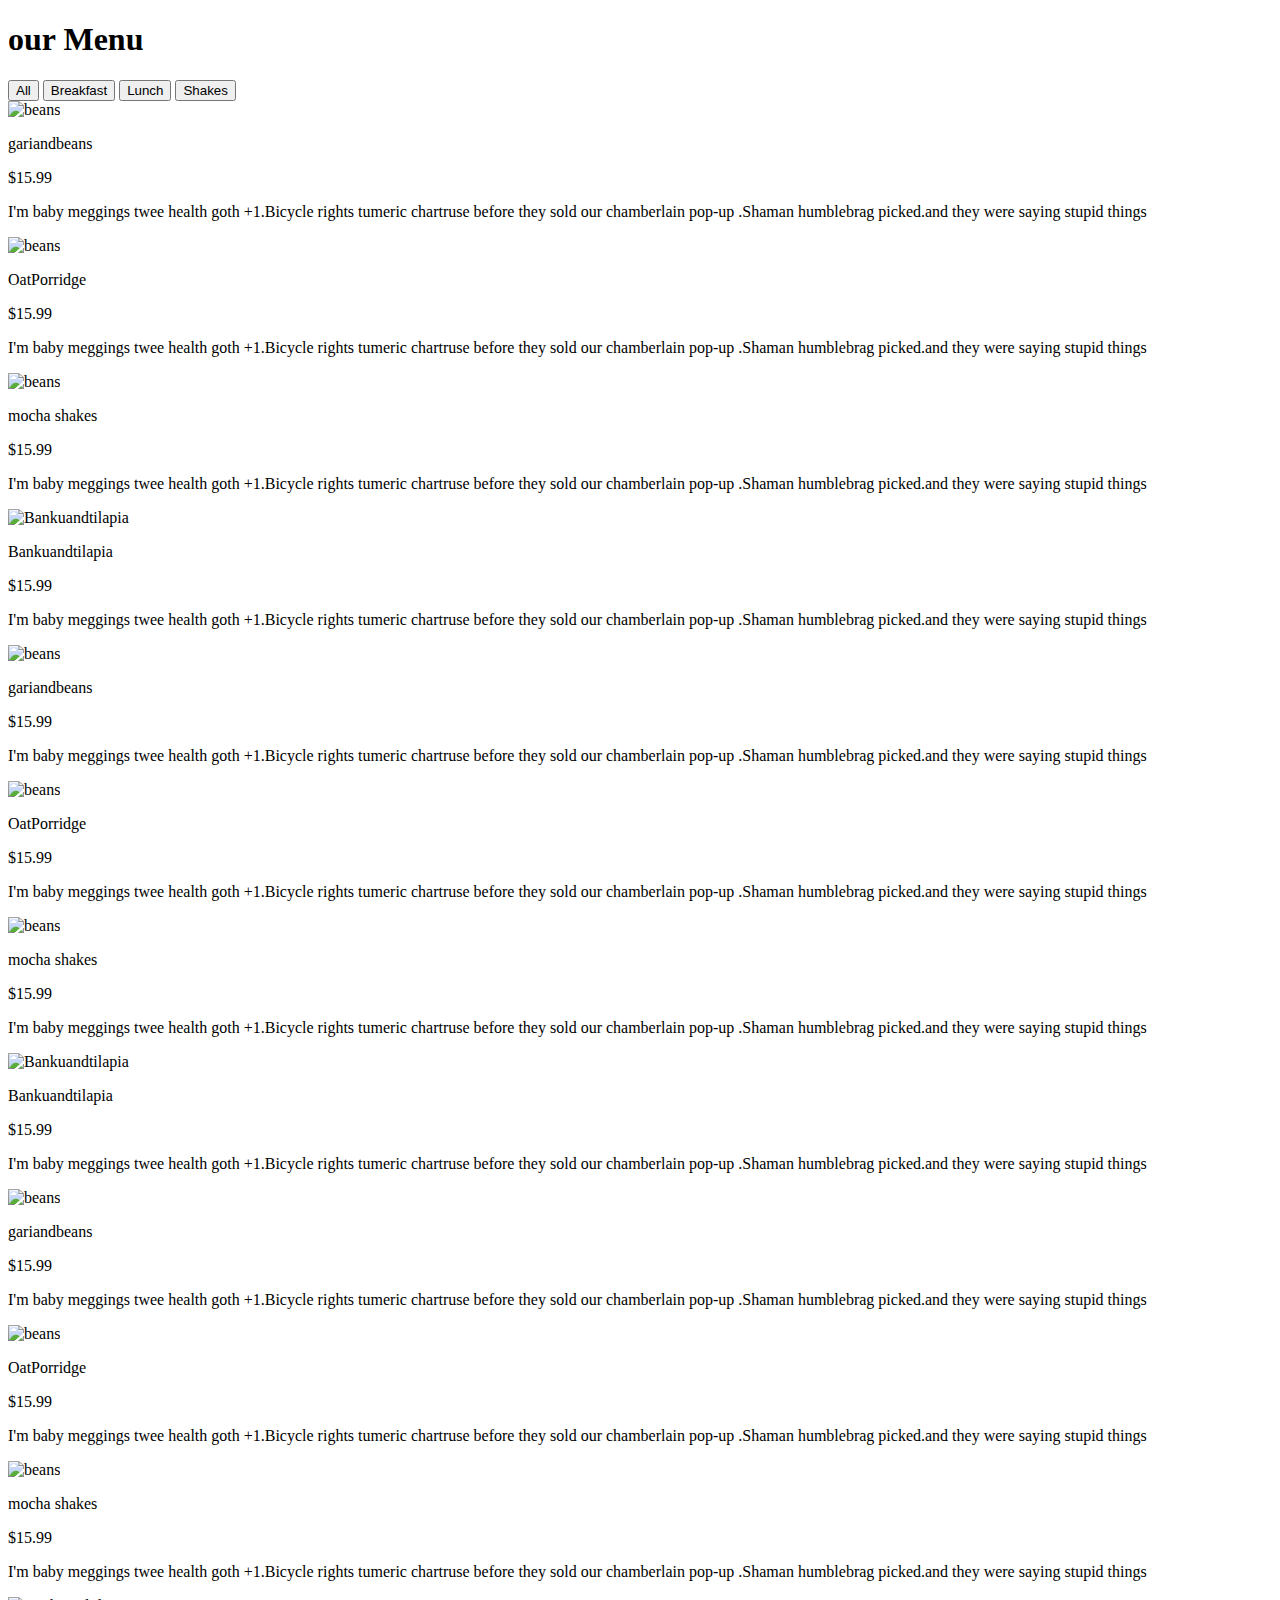
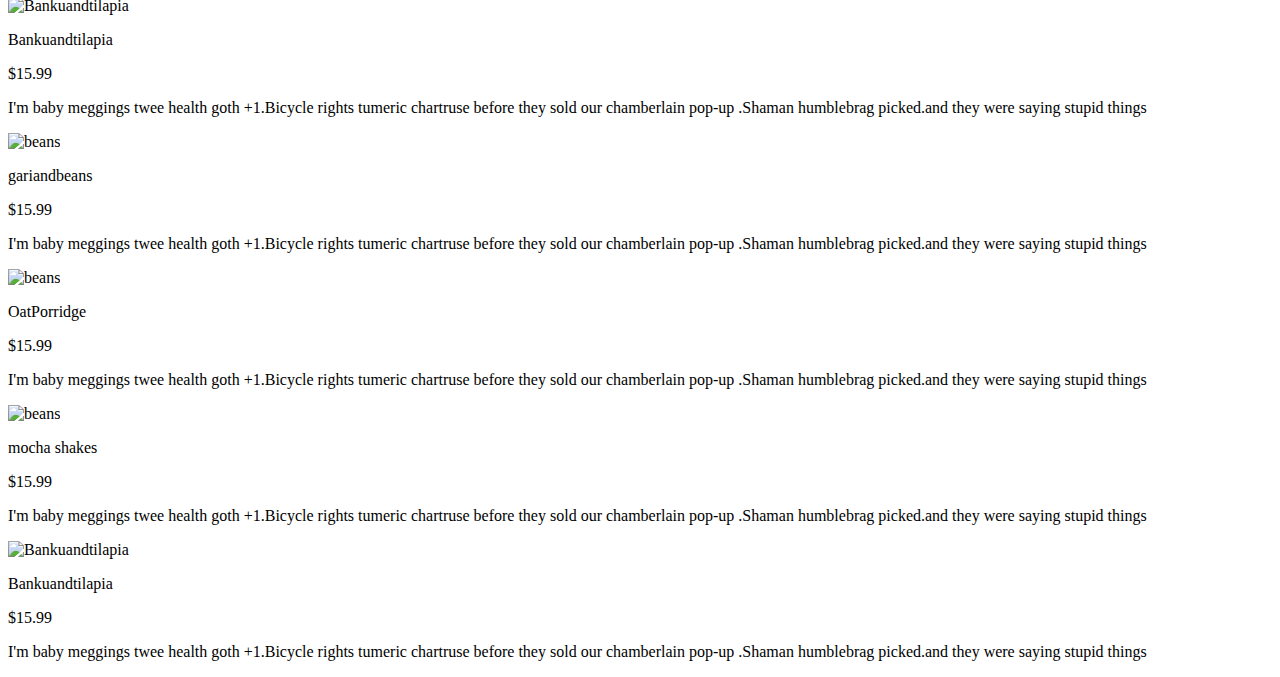
==== menu.html @ 8329db0d "Create menu.html" ====
<!DOCTYPE html>
<html lang="en">
<head>
  <meta charset="UTF-8">
  <meta name="viewport" content="width=device-width, initial-scale=1.0">
  <title>Menu</title>
  <link rel="stylesheet" href="menustyle.css">
  <link rel="stylesheet" href="responsivemenu.css">
</head>
<body>
  <header id="header" class="title center">
    <h1>our Menu</h1>
    <div class="underline center"></div>
    <div class="options">
      <button class="btn all" id="all">All</button>
      <button class="btn breakfast" id="breakfast">Breakfast</button>
      <button class="btn lunch" id="lunch">Lunch</button>
      <button class="btn shakes" id="shakes">Shakes</button>
    </div>
  </header>
  <div class="main-container">
  
    
    <!-- items container  -->
    <section class="items-container">
      <!-- food items -->
      
      <div class="food-item lunch all">
        <div class="food-image">
          <img src="gariandbeans.jpg" alt="beans">
        </div> 

        <div class="description">
          <div class="description-header">
            <p class="food-name">gariandbeans</p>
            <span class="food-price">$15.99</span>
          </div>
          <p class="food-comments">
            I'm baby meggings twee health goth +1.Bicycle rights tumeric 
            chartruse before they sold our chamberlain pop-up .Shaman 
            humblebrag picked.and they were saying stupid things
          </p>
        </div>
      </div> 
      <div class="food-item breakfast all">
        <div class="food-image">
          <img src="OatPorridge.jpg" alt="beans">
        </div> 

        <div class="description">
          <div class="description-header">
            <p class="food-name">OatPorridge</p>
            <span class="food-price">$15.99</span>
          </div>
          <p class="food-comments">
            I'm baby meggings twee health goth +1.Bicycle rights tumeric 
            chartruse before they sold our chamberlain pop-up .Shaman 
            humblebrag picked.and they were saying stupid things
          </p>
        </div>
      </div> 
      <div class="food-item shakes all">
        <div class="food-image">
          <img src="MochaMilkShake.jpg" alt="beans">
        </div> 

        <div class="description">
          <div class="description-header">
            <p class="food-name">mocha shakes</p>
            <span class="food-price">$15.99</span>
          </div>
          <p class="food-comments">
            I'm baby meggings twee health goth +1.Bicycle rights tumeric 
            chartruse before they sold our chamberlain pop-up .Shaman 
            humblebrag picked.and they were saying stupid things
          </p>
        </div>
      </div> 
      <div class="food-item lunch all">
        <div class="food-image">
          <img src="Bankuandtilapia.jpg" alt="Bankuandtilapia">
        </div> 

        <div class="description">
          <div class="description-header">
            <p class="food-name">Bankuandtilapia</p>
            <span class="food-price">$15.99</span>
          </div>
          <p class="food-comments">
            I'm baby meggings twee health goth +1.Bicycle rights tumeric 
            chartruse before they sold our chamberlain pop-up .Shaman 
            humblebrag picked.and they were saying stupid things
          </p>
        </div>
      </div> 
      <div class="food-item lunch all">
        <div class="food-image">
          <img src="gariandbeans.jpg" alt="beans">
        </div> 

        <div class="description">
          <div class="description-header">
            <p class="food-name">gariandbeans</p>
            <span class="food-price">$15.99</span>
          </div>
          <p class="food-comments">
            I'm baby meggings twee health goth +1.Bicycle rights tumeric 
            chartruse before they sold our chamberlain pop-up .Shaman 
            humblebrag picked.and they were saying stupid things
          </p>
        </div>
      </div> 
      <div class="food-item breakfast all">
        <div class="food-image">
          <img src="OatPorridge.jpg" alt="beans">
        </div> 

        <div class="description">
          <div class="description-header">
            <p class="food-name">OatPorridge</p>
            <span class="food-price">$15.99</span>
          </div>
          <p class="food-comments">
            I'm baby meggings twee health goth +1.Bicycle rights tumeric 
            chartruse before they sold our chamberlain pop-up .Shaman 
            humblebrag picked.and they were saying stupid things
          </p>
        </div>
      </div> 
      <div class="food-item shakes all">
        <div class="food-image">
          <img src="MochaMilkShake.jpg" alt="beans">
        </div> 

        <div class="description">
          <div class="description-header">
            <p class="food-name">mocha shakes</p>
            <span class="food-price">$15.99</span>
          </div>
          <p class="food-comments">
            I'm baby meggings twee health goth +1.Bicycle rights tumeric 
            chartruse before they sold our chamberlain pop-up .Shaman 
            humblebrag picked.and they were saying stupid things
          </p>
        </div>
      </div> 
      <div class="food-item lunch all">
        <div class="food-image">
          <img src="Bankuandtilapia.jpg" alt="Bankuandtilapia">
        </div> 

        <div class="description">
          <div class="description-header">
            <p class="food-name">Bankuandtilapia</p>
            <span class="food-price">$15.99</span>
          </div>
          <p class="food-comments">
            I'm baby meggings twee health goth +1.Bicycle rights tumeric 
            chartruse before they sold our chamberlain pop-up .Shaman 
            humblebrag picked.and they were saying stupid things
          </p>
        </div>
      </div> 
      <div class="food-item lunch all">
        <div class="food-image">
          <img src="gariandbeans.jpg" alt="beans">
        </div> 

        <div class="description">
          <div class="description-header">
            <p class="food-name">gariandbeans</p>
            <span class="food-price">$15.99</span>
          </div>
          <p class="food-comments">
            I'm baby meggings twee health goth +1.Bicycle rights tumeric 
            chartruse before they sold our chamberlain pop-up .Shaman 
            humblebrag picked.and they were saying stupid things
          </p>
        </div>
      </div> 
      <div class="food-item breakfast all">
        <div class="food-image">
          <img src="OatPorridge.jpg" alt="beans">
        </div> 

        <div class="description">
          <div class="description-header">
            <p class="food-name">OatPorridge</p>
            <span class="food-price">$15.99</span>
          </div>
          <p class="food-comments">
            I'm baby meggings twee health goth +1.Bicycle rights tumeric 
            chartruse before they sold our chamberlain pop-up .Shaman 
            humblebrag picked.and they were saying stupid things
          </p>
        </div>
      </div> 
      <div class="food-item shakes all">
        <div class="food-image">
          <img src="MochaMilkShake.jpg" alt="beans">
        </div> 

        <div class="description">
          <div class="description-header">
            <p class="food-name">mocha shakes</p>
            <span class="food-price">$15.99</span>
          </div>
          <p class="food-comments">
            I'm baby meggings twee health goth +1.Bicycle rights tumeric 
            chartruse before they sold our chamberlain pop-up .Shaman 
            humblebrag picked.and they were saying stupid things
          </p>
        </div>
      </div> 
      <div class="food-item lunch all">
        <div class="food-image">
          <img src="Bankuandtilapia.jpg" alt="Bankuandtilapia">
        </div> 

        <div class="description">
          <div class="description-header">
            <p class="food-name">Bankuandtilapia</p>
            <span class="food-price">$15.99</span>
          </div>
          <p class="food-comments">
            I'm baby meggings twee health goth +1.Bicycle rights tumeric 
            chartruse before they sold our chamberlain pop-up .Shaman 
            humblebrag picked.and they were saying stupid things
          </p>
        </div>
      </div> 
      <div class="food-item lunch all">
        <div class="food-image">
          <img src="gariandbeans.jpg" alt="beans">
        </div> 

        <div class="description">
          <div class="description-header">
            <p class="food-name">gariandbeans</p>
            <span class="food-price">$15.99</span>
          </div>
          <p class="food-comments">
            I'm baby meggings twee health goth +1.Bicycle rights tumeric 
            chartruse before they sold our chamberlain pop-up .Shaman 
            humblebrag picked.and they were saying stupid things
          </p>
        </div>
      </div> 
      <div class="food-item breakfast all">
        <div class="food-image">
          <img src="OatPorridge.jpg" alt="beans">
        </div> 

        <div class="description">
          <div class="description-header">
            <p class="food-name">OatPorridge</p>
            <span class="food-price">$15.99</span>
          </div>
          <p class="food-comments">
            I'm baby meggings twee health goth +1.Bicycle rights tumeric 
            chartruse before they sold our chamberlain pop-up .Shaman 
            humblebrag picked.and they were saying stupid things
          </p>
        </div>
      </div> 
      <div class="food-item shakes all">
        <div class="food-image">
          <img src="MochaMilkShake.jpg" alt="beans">
        </div> 

        <div class="description">
          <div class="description-header">
            <p class="food-name">mocha shakes</p>
            <span class="food-price">$15.99</span>
          </div>
          <p class="food-comments">
            I'm baby meggings twee health goth +1.Bicycle rights tumeric 
            chartruse before they sold our chamberlain pop-up .Shaman 
            humblebrag picked.and they were saying stupid things
          </p>
        </div>
      </div> 
      <div class="food-item lunch all">
        <div class="food-image">
          <img src="Bankuandtilapia.jpg" alt="Bankuandtilapia">
        </div> 

        <div class="description">
          <div class="description-header">
            <p class="food-name">Bankuandtilapia</p>
            <span class="food-price">$15.99</span>
          </div>
          <p class="food-comments">
            I'm baby meggings twee health goth +1.Bicycle rights tumeric 
            chartruse before they sold our chamberlain pop-up .Shaman 
            humblebrag picked.and they were saying stupid things
          </p>
        </div>
      </div> 
    </section>
  </div>
</body>
<script src="app.js"></script>
</html>
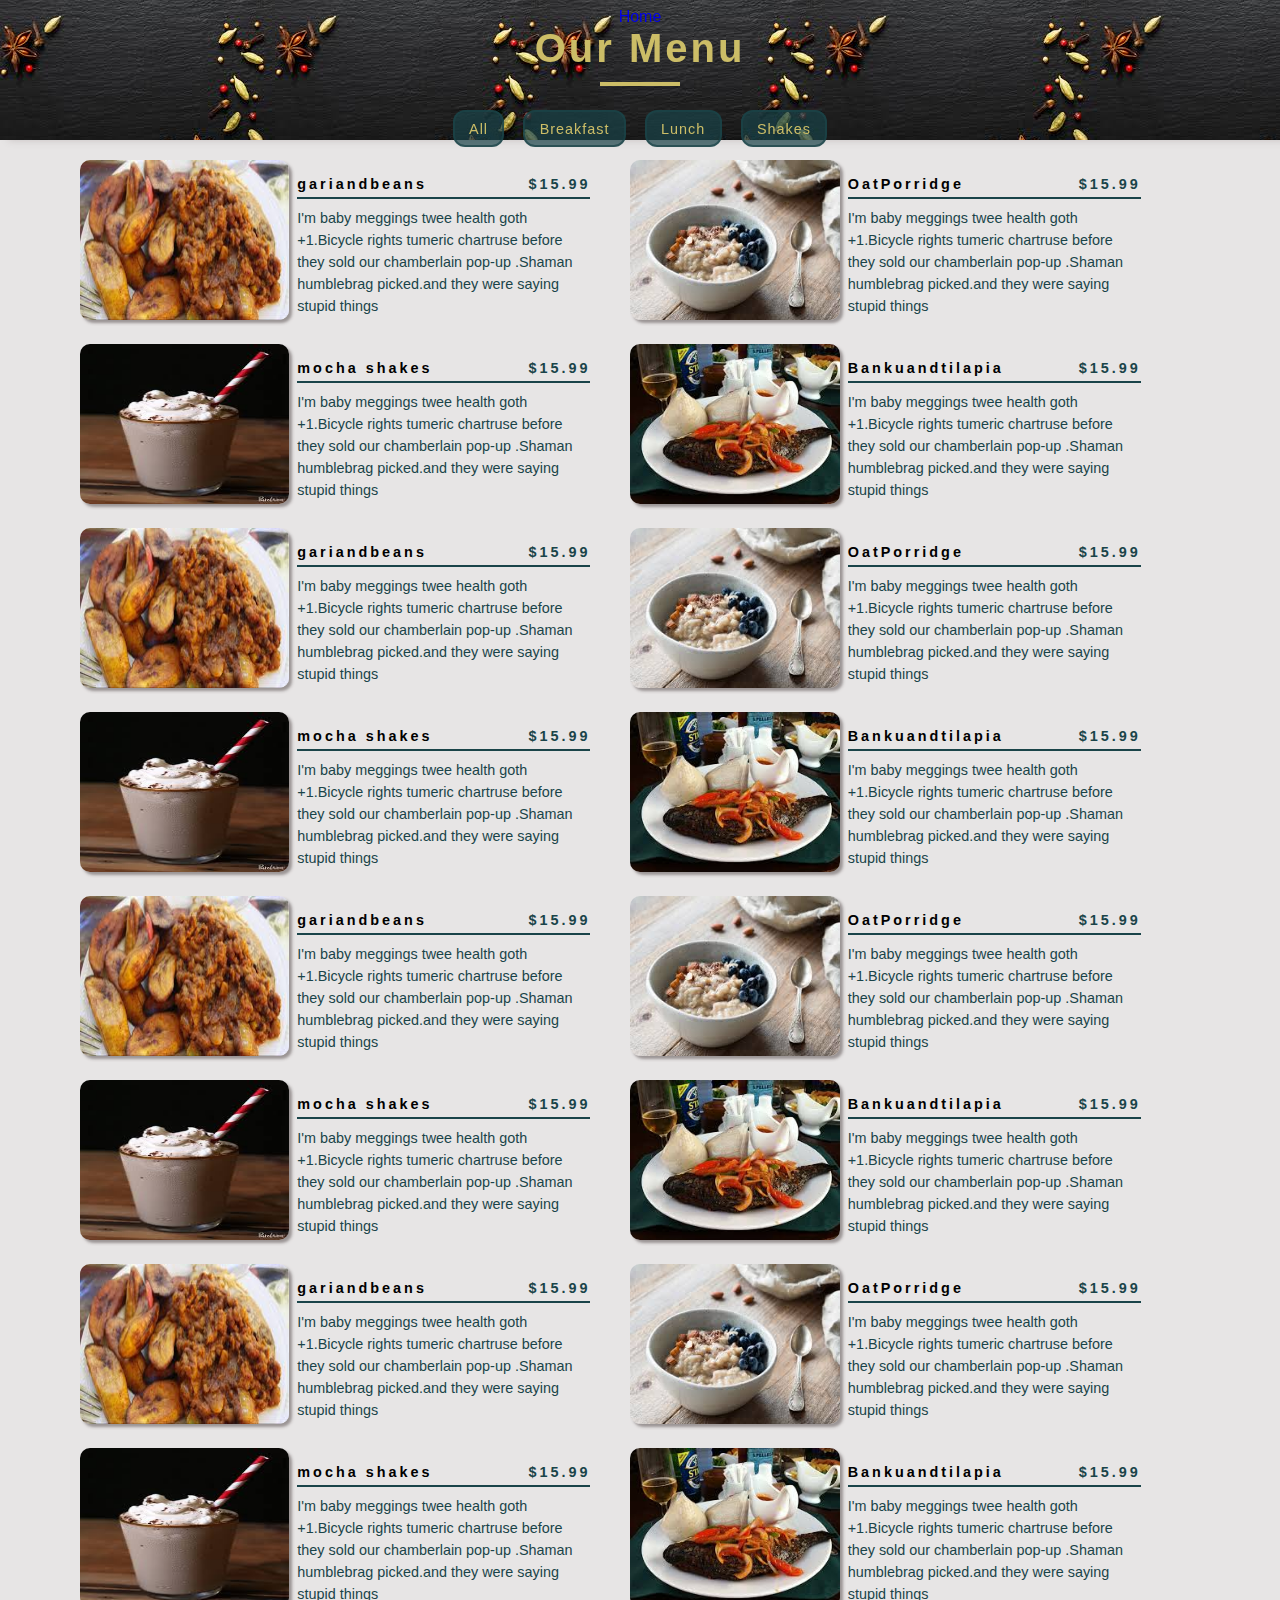
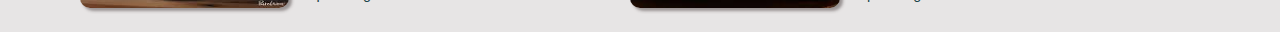
==== commit d0b62a96: "Update menu.html" ====
--- a/menu.html
+++ b/menu.html
@@ -9,6 +9,7 @@
 </head>
 <body>
   <header id="header" class="title center">
+    <a href="index.html">Home</a>
     <h1>our Menu</h1>
     <div class="underline center"></div>
     <div class="options">
--- a/menustyle.css
+++ b/menustyle.css
@@ -0,0 +1,164 @@
+
+
+
+* {
+  padding: 0;
+  margin: 0;
+  box-sizing: border-box;
+  text-decoration: none;
+  
+}
+.main-container {
+  margin-top: 140px;
+  width: 100%;
+  padding-top: 20px;
+  background: rgba(228, 225, 225, 0.87);
+
+  min-height: calc(100vh - 100px);
+}
+/* header  */
+header {
+  padding-top: .5rem;
+  /* background: rgb(247, 238, 238); */
+  /* background-image: url(../../backfood1.jpg); */
+  width: 100%;
+  position: fixed;
+  top: 0;
+  text-align: center;
+  font-family: Arial, Helvetica, sans-serif;
+  font-size: 1rem;
+  text-transform: capitalize;
+  height: 140px;
+  box-shadow: 8px 0px 8px rgb(199, 193, 193);
+}
+#header {
+  background: url(backfood3.jpg);  
+}
+header h1 {
+  letter-spacing: 3px;
+  color:  rgb(204, 189, 103);
+  font-size: 2.5rem;
+}
+/* .under {
+    margin: .7em auto 0;
+    height: 4px;
+    width: 80px;
+    background-color: rgb(209, 186, 55);
+} */
+header .underline {
+  margin: .7em auto 0;
+  height: 4px;
+  width: 80px;
+  /* background-color:#1a4449; */
+  background-color:  rgb(204, 189, 103);
+}
+/* dummy */
+/* .class {
+  background: #ffffff;
+  width: 90%;
+  margin:12rem auto ;
+  box-shadow: 5px 5px 5px rgb(107, 110, 112),
+              -5px -5px 5px rgb(107, 110, 112);
+  line-height: 22px;
+  padding: .5rem;
+  color: rgb(107, 110, 112);
+  font-family: Georgia, 'Times New Roman', Times, serif;
+} */
+
+
+/* options buttons  */
+.options {
+  text-align: center;
+  width: 500px;
+  margin: 1.5rem auto 0;
+}
+.btn {
+  /* color: rgb(209, 186, 55); */
+  background: #1a4449b2;
+
+  color: #e7edee;
+  color:  rgb(204, 189, 103);
+  font-size: .9em;
+  border: 2px solid #1a4449b6;
+  border-radius: 12px;
+  padding: .6em 1em;
+  margin: 0 .5em;
+  letter-spacing: 1px;
+  cursor: pointer;
+  transition: background 300ms, color 300ms;
+}
+.btn:hover {
+  background: #1a4449;
+  color:  rgb(197, 173, 38);
+}
+/*section: items container  */
+.items-container {
+  width: 80%;
+  margin: auto;
+  display: flex;
+  flex-wrap: wrap;
+}
+
+/* food items  */
+.food-item {
+  display: flex;
+  height: 170px;
+  width: 50%;
+  margin-bottom: 1rem;
+ 
+  /* padding-right: .5em; */
+}
+
+/* .show-height {
+  transition: 2s;
+
+  height: 170px;
+
+} */
+.black {
+  color: white;
+  background: black;
+  padding: .5rem 1rem;
+  border-radius: 10px;
+}
+ .food-image {
+  cursor: pointer;
+  height: 160px;
+  flex: 1;
+  border-radius: 10px;
+  box-shadow: 3px 3px 3px rgba(146, 139, 139, 0.904) ;
+  transition:400ms;
+  overflow: hidden;
+}
+.food-image img {
+  height: 100%;
+  width: 100%;
+}
+.description {
+  flex: 1.4;
+  /* display: inline; */
+  padding-left: .5rem;
+  padding-right: .5em;
+}
+.description .description-header {
+  display: flex;
+  justify-content: space-between;
+  padding-bottom: .3rem;
+  border-bottom: 2px solid#1A4449;
+}
+.description-header .food-name, .description-header .food-price  {
+  font-size: .9em;
+  font-weight: bold;
+  font-family: 'Lucida Sans', 'Lucida Sans Regular', 'Lucida Grande', 'Lucida Sans Unicode', Geneva, Verdana, sans-serif;
+  letter-spacing: 3px;
+}
+.description-header .food-price {
+  color:#1A4449;
+} 
+.description .food-comments {
+  font-family: Arial, Helvetica, sans-serif;
+  color:  #1a4449;
+  margin: .5rem 0 0;
+  line-height: 22px;
+  font-size: .9em;
+}
--- a/responsivemenu.css
+++ b/responsivemenu.css
@@ -0,0 +1,74 @@
+
+
+
+@media (min-width:690px) {
+
+  .items-container{
+    width: 95%;
+    flex-direction: row;
+    margin: auto;
+    /* padding-left: 3em; */
+  }
+  .food-item {
+    /* background: coral; */
+    display: block;
+    height:300px;
+    width: 40%;
+    margin: 0 1rem 1.5rem;
+    flex-basis: 45%;
+    /* flex-direction: column; */
+   
+    /* padding-right: .5em; */
+  }
+  .description {
+    margin-top: 1rem;
+  }
+}
+
+@media (max-width:690px) {
+  .options {
+    text-align: center;
+    width: 100%;
+    margin: 0;
+  }
+  .btn {
+    margin: 1.5rem auto .4rem;
+    padding: 0.4em 0.7em;
+  } 
+  .items-container {
+    width: 80%;
+    flex-direction: column;
+  }
+  .food-item {
+    /* background: coral; */
+    display: block;
+    height:300px;
+    width: 100%;
+    margin-bottom: 3rem;
+    /* flex-direction: column; */
+   
+    /* padding-right: .5em; */
+  }
+  .description {
+    padding: 0;
+  }
+
+   .food-image  {
+    height: 180px;
+    margin-bottom: .5em;
+  }
+
+}
+@media (min-width:1000px) {
+  .items-container {
+    width: 90%;
+  }
+  .food-item {
+    display: flex;
+    margin-bottom: 1.5rem;
+    height:auto;
+    
+   
+    /* padding-right: .5em; */
+  }
+}
